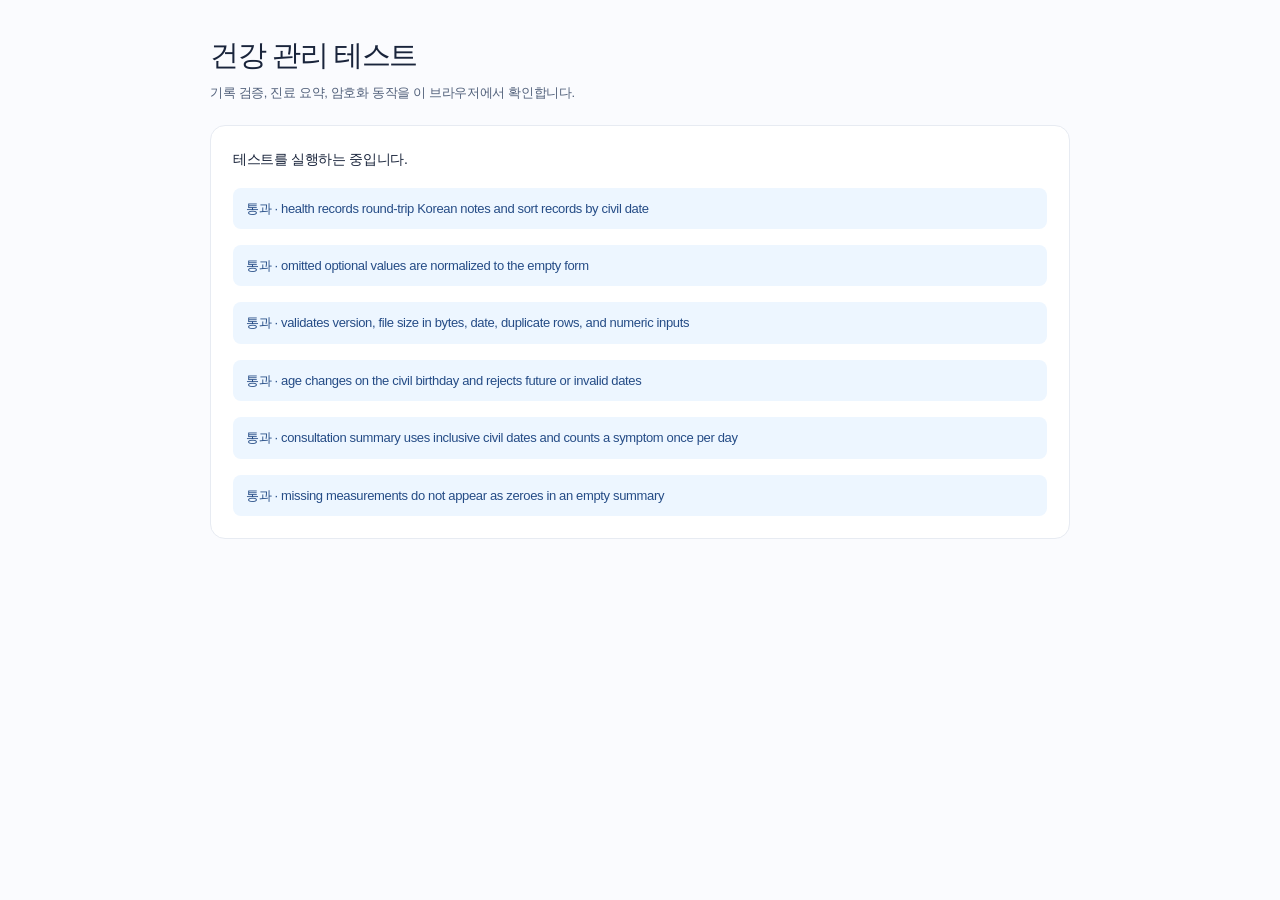
==== tests/index.html @ 81ecff09 "건강 관리 앱 추가 증상, 수면, 복용한 약, 측정값을 날짜별로 남기고 진료 요약을 만드는 정적 페이지입니다. 기록은 암호로 암호화해 브라우저에만 저장하고, 암호화 백업을 받아 다" ====
<!doctype html>
<html lang="ko">
<head>
  <meta charset="utf-8">
  <meta http-equiv="Content-Security-Policy"
    content="default-src 'none'; script-src 'self'; style-src 'self'; img-src 'self' data:; connect-src 'none'; base-uri 'none'; form-action 'none'">
  <meta name="viewport" content="width=device-width, initial-scale=1">
  <meta name="robots" content="noindex, nofollow">
  <title>건강 관리 테스트</title>
  <link rel="icon" href="data:,">
  <link rel="stylesheet" href="../css/app.css">
  <script type="module" src="health.test.js"></script>
  <script type="module" src="health-vault.test.js"></script>
</head>
<body>
  <div class="page">
    <header class="page-header">
      <h1>건강 관리 테스트</h1>
      <p>기록 검증, 진료 요약, 암호화 동작을 이 브라우저에서 확인합니다.</p>
    </header>
    <main class="health">
      <section class="card">
        <p id="test-summary" role="status">테스트를 실행하는 중입니다.</p>
        <div id="test-results" class="health"></div>
      </section>
    </main>
    <noscript><p class="error">테스트는 자바스크립트를 켜야 실행됩니다.</p></noscript>
  </div>
</body>
</html>
---- css/app.css ----
/* 색상 토큰, 기본 규칙, 버튼은 fortune-report의 globals.css에서, 카드와 폼은 HealthPanel.module.css에서 옮겼다. */

:root {
  --blue: #285de5;
  --blue-dark: #1948bf;
  --ink: #19243b;
  --subtle: #52617b;
  --line: #e7ebf2;
  --radius: 15px;
  color-scheme: light;
  font-family: Inter, Pretendard, -apple-system, BlinkMacSystemFont, "Apple SD Gothic Neo", "Noto Sans KR", "Malgun Gothic", sans-serif;
  font-synthesis: none;
}

* {
  box-sizing: border-box;
}

body {
  margin: 0;
  color: var(--ink);
  font-size: 14px;
  background: #fafbfe;
  line-height: 1.65;
  letter-spacing: -0.025em;
}

button,
input,
select,
textarea {
  font: inherit;
  -webkit-tap-highlight-color: transparent;
}

button {
  cursor: pointer;
  border: 0;
  background: none;
  color: inherit;
}

button:disabled {
  cursor: default;
  opacity: 0.5;
}

p,
h1,
h2 {
  margin: 0;
}

h1,
h2 {
  font-weight: 700;
  line-height: 1.45;
  word-break: keep-all;
}

p,
dd {
  word-break: keep-all;
  overflow-wrap: anywhere;
}

button:focus-visible,
input:focus-visible,
select:focus-visible,
textarea:focus-visible {
  outline: 3px solid #8cafff;
  outline-offset: 4px;
}

/* 화면이 바뀔 때 제목으로 초점을 옮기지만, 누를 수 있는 요소가 아니므로 테두리는 그리지 않는다. */
[tabindex="-1"]:focus {
  outline: 0;
}

svg {
  flex-shrink: 0;
}

::selection {
  background: #d9e5ff;
}

[hidden] {
  display: none !important;
}

.page {
  max-width: 900px;
  margin: 0 auto;
  padding: 34px 20px 44px;
}

.page-header {
  margin-bottom: 22px;
}

.page-header h1 {
  font-size: 29px;
  font-weight: 750;
  letter-spacing: -1.35px;
  margin-bottom: 6px;
}

.page-header p,
.page-footer {
  color: var(--subtle);
  font-size: 13px;
}

.page-footer {
  margin-top: 28px;
  padding-top: 18px;
  border-top: 1px solid var(--line);
}

.button {
  display: inline-flex;
  justify-content: center;
  align-items: center;
  gap: 8px;
  border-radius: 7px;
  font-size: 12px;
  line-height: 1.45;
  font-weight: 600;
  padding: 11px 15px;
  white-space: nowrap;
  min-height: 38px;
  transition: background 0.15s;
}

.button-primary {
  background: var(--blue);
  color: #fff;
  border: 1px solid var(--blue);
  box-shadow: 0 3px 7px #285de516;
}

.button-primary:hover {
  background: var(--blue-dark);
}

.button-secondary {
  background: white;
  color: #57657b;
  border: 1px solid #dfe5ee;
}

.button-secondary:hover {
  background: #f5f8ff;
  border-color: #bdccef;
}

.health {
  display: grid;
  gap: 16px;
}

/* 알림 문단이 감싸는 요소 없이 바로 카드 사이에 놓이도록 한다. */
.feedback {
  display: contents;
}

.card {
  display: grid;
  gap: 16px;
  padding: 22px;
  border: 1px solid var(--line);
  border-radius: var(--radius);
  background: white;
  min-width: 0;
}

.card h2 {
  font-size: 19px;
}

.locked {
  width: 100%;
  max-width: 540px;
  margin: 0 auto;
  gap: 14px;
}

.lock-icon {
  width: 47px;
  height: 47px;
  display: grid;
  place-items: center;
  color: var(--blue);
  border-radius: 12px;
  background: #eef4ff;
}

.lock-form,
.control {
  display: grid;
  gap: 5px;
  min-width: 0;
}

.lock-form {
  gap: 12px;
}

.control {
  color: var(--ink);
  font-size: 13px;
  font-weight: 650;
}

.control input,
.control select,
.control textarea {
  display: block;
  width: 100%;
  min-width: 0;
  min-height: 42px;
  border: 1px solid #ccd5e5;
  border-radius: 8px;
  background: #fff;
  color: var(--ink);
  font: inherit;
  font-weight: 400;
  padding: 8px 10px;
}

.control textarea {
  resize: vertical;
}

.eyebrow {
  display: flex;
  align-items: center;
  gap: 6px;
  color: #315b9e;
  font-size: 12px;
  font-weight: 700;
  margin-bottom: 5px;
}

.muted {
  color: var(--subtle);
  font-size: 13px;
}

.overview {
  border-color: #dbe7fb;
  background: linear-gradient(130deg, #eef4ff, #fff 65%);
}

.section-head,
.backups {
  display: flex;
  flex-wrap: wrap;
  align-items: start;
  justify-content: space-between;
  gap: 14px;
}

.metrics,
.trend {
  display: grid;
  grid-template-columns: repeat(4, minmax(0, 1fr));
  gap: 10px;
  margin: 0;
}

.metrics > div,
.trend > div {
  min-width: 0;
  padding: 13px;
  border-radius: 10px;
  border: 1px solid #e2e9f5;
  background: #fff;
}

.metrics dt {
  display: flex;
  align-items: center;
  gap: 6px;
}

.metrics dt,
.trend dt,
.metrics small {
  color: var(--subtle);
  font-size: 12px;
}

.metrics dd,
.trend dd {
  font-weight: 750;
  font-variant-numeric: tabular-nums;
  font-size: 19px;
  margin: 4px 0 0;
}

.metrics small {
  display: block;
  font-weight: 400;
}

.trend dd {
  font-size: 16px;
}

.actions {
  display: flex;
  flex-wrap: wrap;
  align-items: center;
  gap: 8px;
}

.actions button,
.actions label,
.lock-form button {
  min-height: 42px;
}

.fieldset {
  border: 0;
  padding: 0;
  margin: 0;
  min-width: 0;
}

.fieldset legend {
  font-weight: 750;
  margin: 0 0 8px;
  padding: 0;
}

.fields,
.text-fields {
  display: grid;
  grid-template-columns: repeat(3, minmax(0, 1fr));
  gap: 11px;
}

.text-fields {
  grid-template-columns: repeat(2, minmax(0, 1fr));
  margin-top: 12px;
}

.history {
  list-style: none;
  margin: 0;
  padding: 0;
}

.history li {
  display: grid;
  grid-template-columns: max-content 1fr;
  align-items: start;
  gap: 10px;
  padding: 8px 0;
  border-top: 1px solid var(--line);
}

.history li span {
  color: var(--subtle);
  overflow-wrap: anywhere;
  overflow: hidden;
  display: -webkit-box;
  -webkit-box-orient: vertical;
  -webkit-line-clamp: 2;
  line-clamp: 2;
}

.history-date {
  padding: 0;
  color: var(--blue-dark);
  font-weight: 650;
  text-align: left;
}

.summary {
  line-height: 1.7;
}

.error,
.notice {
  border-radius: 8px;
  padding: 10px 13px;
  background: #fff1ef;
  color: #8e332c;
  font-size: 13px;
}

.notice {
  background: #edf6ff;
  color: #254c86;
}

.file-button {
  position: relative;
  cursor: pointer;
}

.file-button:has(input:disabled) {
  cursor: default;
  opacity: 0.5;
}

.file-button input {
  position: absolute;
  inset: 0;
  width: 100%;
  opacity: 0;
  cursor: inherit;
}

.file-button:focus-within {
  outline: 3px solid #8cafff;
  outline-offset: 3px;
}

/* 글자가 16px보다 작으면 iOS Safari가 입력칸을 누를 때 화면을 확대한다. */
@media (pointer: coarse) {
  .control input,
  .control select,
  .control textarea {
    font-size: 16px;
  }
}

@media (max-width: 740px) {
  .metrics,
  .trend,
  .fields {
    grid-template-columns: repeat(2, minmax(0, 1fr));
  }
}

@media (max-width: 480px) {
  .page {
    padding: 22px 14px 32px;
  }

  .page-header h1 {
    font-size: 24px;
    letter-spacing: -1px;
  }

  .card {
    padding: 15px;
  }

  .text-fields,
  .history li {
    grid-template-columns: minmax(0, 1fr);
  }

  .metrics > div,
  .trend > div {
    padding: 9px;
  }
}
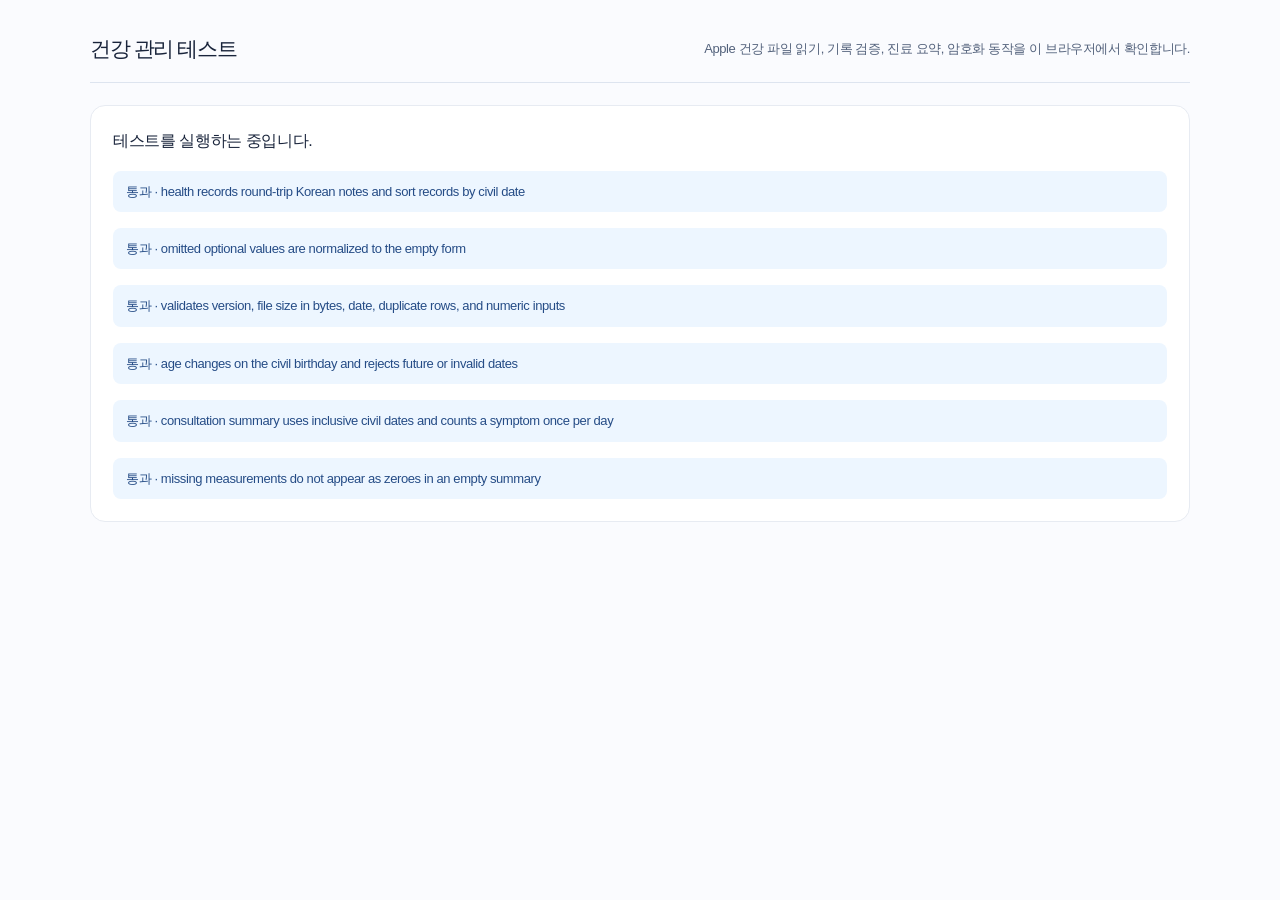
==== commit 0f80e9b9: "Apple 건강 내보내기 파일을 기기에서 읽고 측정 항목별로 시각화" ====
--- a/tests/index.html
+++ b/tests/index.html
@@ -11,12 +11,13 @@
   <link rel="stylesheet" href="../css/app.css">
   <script type="module" src="health.test.js"></script>
   <script type="module" src="health-vault.test.js"></script>
+  <script type="module" src="apple-import.test.js"></script>
 </head>
 <body>
   <div class="page">
     <header class="page-header">
       <h1>건강 관리 테스트</h1>
-      <p>기록 검증, 진료 요약, 암호화 동작을 이 브라우저에서 확인합니다.</p>
+      <p>Apple 건강 파일 읽기, 기록 검증, 진료 요약, 암호화 동작을 이 브라우저에서 확인합니다.</p>
     </header>
     <main class="health">
       <section class="card">
--- a/css/app.css
+++ b/css/app.css
@@ -19,7 +19,7 @@
 body {
   margin: 0;
   color: var(--ink);
-  font-size: 14px;
+  font-size: 16px;
   background: #fafbfe;
   line-height: 1.65;
   letter-spacing: -0.025em;
@@ -90,20 +90,37 @@
 }
 
 .page {
-  max-width: 900px;
+  max-width: 1140px;
   margin: 0 auto;
   padding: 34px 20px 44px;
 }
 
 .page-header {
+  display: flex;
+  align-items: center;
+  justify-content: space-between;
+  gap: 12px;
+  padding-bottom: 18px;
   margin-bottom: 22px;
+  border-bottom: 1px solid #dde4ef;
+}
+
+.site-name {
+  display: flex;
+  align-items: center;
+  gap: 10px;
+}
+
+.local-label {
+  color: #53657d;
+  font-size: .875rem;
 }
 
 .page-header h1 {
-  font-size: 29px;
+  font-size: 1.3rem;
   font-weight: 750;
   letter-spacing: -1.35px;
-  margin-bottom: 6px;
+  margin: 0;
 }
 
 .page-header p,
@@ -124,7 +141,7 @@
   align-items: center;
   gap: 8px;
   border-radius: 7px;
-  font-size: 12px;
+  font-size: .875rem;
   line-height: 1.45;
   font-weight: 600;
   padding: 11px 15px;
@@ -420,6 +437,60 @@
   outline-offset: 3px;
 }
 
+.welcome-layout {
+  display: grid;
+  grid-template-columns: minmax(0, 1.05fr) minmax(0, 1fr);
+  gap: clamp(16px, 2.5vw, 30px);
+  align-items: stretch;
+}
+
+.welcome-layout .locked {
+  max-width: none;
+  padding: clamp(20px, 3.3vw, 42px);
+}
+
+.apple-welcome {
+  padding: clamp(24px, 4vw, 52px);
+  align-content: center;
+  justify-items: start;
+  gap: 17px;
+  background: #193857;
+  color: #fff;
+  border-color: #193857;
+}
+
+.welcome-icon {
+  display: inline-flex;
+  padding: 12px;
+  border-radius: 16px;
+  color: #9fe5d5;
+  background: #284c65;
+}
+
+.apple-welcome h2 { font-size: clamp(1.5rem, 3vw, 2.15rem); }
+.apple-welcome > p { color: #e0ebf3; max-width: 31em; line-height: 1.75; }
+.apple-welcome .file-button { color: #14364d; border: 0; border-radius: 9px; padding: 13px 21px; }
+.export-help { width: 100%; color: #d4e6f3; font-size: .875rem; }
+.export-help summary { cursor: pointer; padding: 6px 0; }
+.export-help p { padding-top: 7px; }
+.welcome-layout .control, .welcome-layout .muted, .backups .muted { font-size: .875rem; }
+.vault-toolbar .section-head, .preview-toolbar { align-items: center; }
+.vault-toolbar h2 { display: flex; align-items: center; gap: 7px; font-size: .95rem; color: #465b73; }
+.preview-toolbar { display: flex; gap: 12px; justify-content: space-between; flex-wrap: wrap; }
+.preview-toolbar .muted { font-size: .875rem; }
+.health-tabs { padding: 5px; background: #eaf0f7; border-radius: 12px; justify-self: start; gap: 3px; }
+.health-tabs .button { border: 0; box-shadow: none; }
+.health-tabs .button-primary { background: white; color: #203d66; box-shadow: 0 1px 5px #22334b20; }
+.health-tabs .button-secondary { background: transparent; color: #495c73; }
+.health-tabs .button-secondary:hover { background: #f8fafd; }
+
+@media (max-width: 680px) {
+  .welcome-layout { grid-template-columns: minmax(0, 1fr); }
+  .health-tabs { display: grid; grid-template-columns: repeat(4, minmax(0, 1fr)); justify-self: stretch; }
+  .health-tabs .button { padding-inline: 3px; gap: 4px; font-size: .8125rem; }
+  .health-tabs .button svg { display: none; }
+}
+
 /* 글자가 16px보다 작으면 iOS Safari가 입력칸을 누를 때 화면을 확대한다. */
 @media (pointer: coarse) {
   .control input,
@@ -443,7 +514,7 @@
   }
 
   .page-header h1 {
-    font-size: 24px;
+    font-size: 1.125rem;
     letter-spacing: -1px;
   }
 
